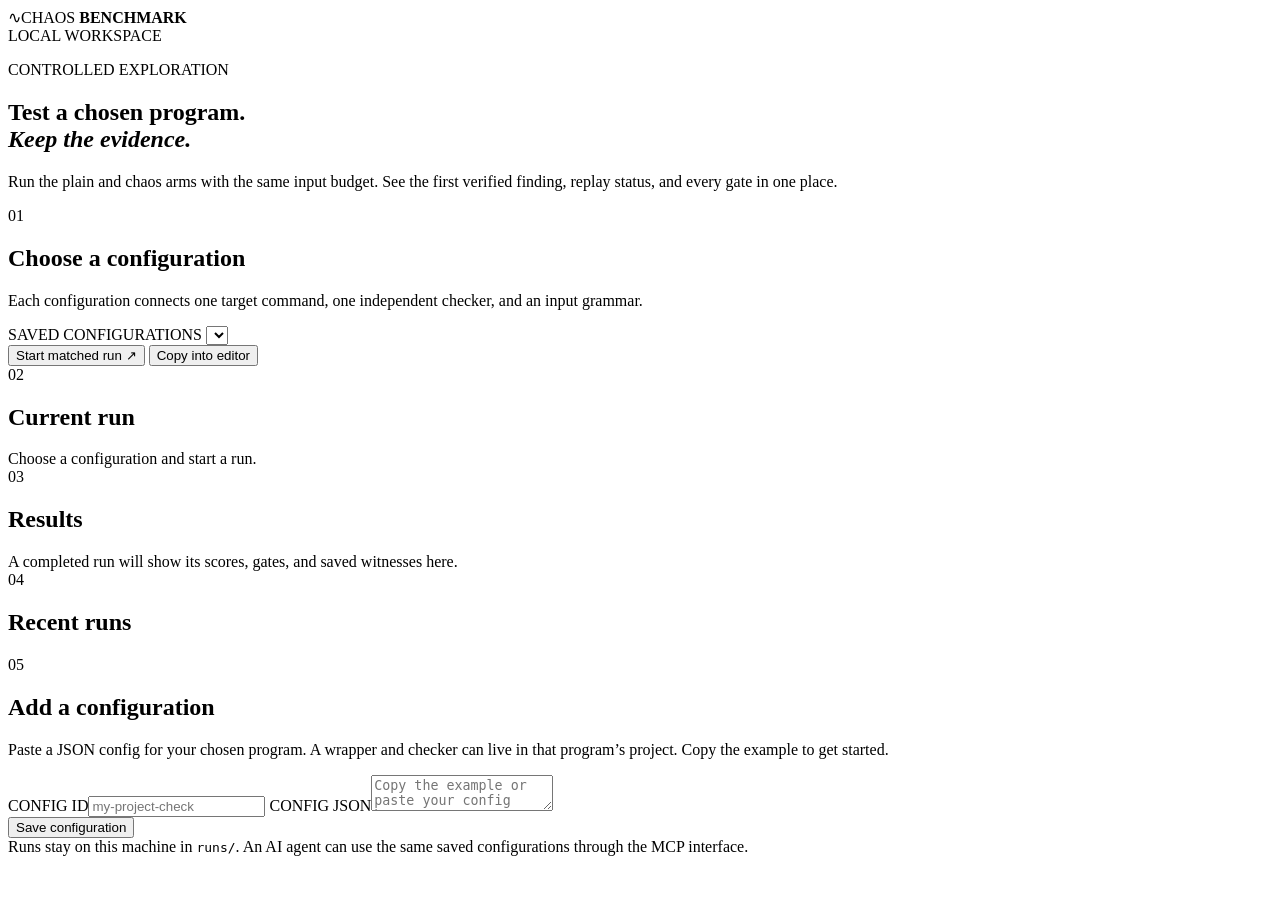
==== web/index.html @ ff036520 "Add local GUI, desktop launcher and MCP tools for AI runs" ====
<!doctype html>
<html lang="en">
<head>
  <meta charset="utf-8">
  <meta name="viewport" content="width=device-width,initial-scale=1">
  <title>Chaos Security Benchmark</title>
  <link rel="icon" href="/icon.svg" type="image/svg+xml">
  <link rel="stylesheet" href="/style.css">
  <script src="/app.js" defer></script>
</head>
<body>
  <header class="topbar">
    <div class="brand"><span class="brand-mark">∿</span><span>CHAOS <strong>BENCHMARK</strong></span></div>
    <span class="local-badge">LOCAL WORKSPACE</span>
  </header>
  <main>
    <section class="hero">
      <p class="eyebrow">CONTROLLED EXPLORATION</p>
      <h1>Test a chosen program.<br><em>Keep the evidence.</em></h1>
      <p>Run the plain and chaos arms with the same input budget. See the first verified finding, replay status, and every gate in one place.</p>
    </section>

    <div id="notice" class="notice" role="status" aria-live="polite"></div>

    <section class="grid">
      <div class="panel run-panel">
        <div class="panel-heading"><span class="number">01</span><h2>Choose a configuration</h2></div>
        <p class="muted">Each configuration connects one target command, one independent checker, and an input grammar.</p>
        <label for="config-select">SAVED CONFIGURATIONS</label>
        <select id="config-select"></select>
        <div id="config-meta" class="meta-line"></div>
        <div class="button-row">
          <button id="run-button" class="primary">Start matched run <span>↗</span></button>
          <button id="copy-button" class="secondary">Copy into editor</button>
        </div>
      </div>

      <div class="panel status-panel">
        <div class="panel-heading"><span class="number">02</span><h2>Current run</h2></div>
        <div id="current-empty" class="empty">Choose a configuration and start a run.</div>
        <div id="current-detail" hidden>
          <div class="status-line"><span id="run-state" class="state">—</span><span id="run-id" class="mono"></span></div>
          <p id="run-description" class="muted"></p>
          <div class="button-row"><button id="refresh-button" class="secondary">Refresh</button><button id="cancel-button" class="danger" hidden>Stop run</button></div>
        </div>
      </div>
    </section>

    <section class="panel results-panel">
      <div class="panel-heading"><span class="number">03</span><h2>Results</h2></div>
      <div id="results-empty" class="empty">A completed run will show its scores, gates, and saved witnesses here.</div>
      <div id="results" hidden>
        <div class="metrics">
          <div class="metric"><span>PLAIN FIRST-HIT SCORE</span><strong id="score-off">—</strong></div>
          <div class="metric"><span>CHAOS FIRST-HIT SCORE</span><strong id="score-on">—</strong></div>
          <div class="metric"><span>SAVED WITNESSES</span><strong id="witness-count">—</strong></div>
        </div>
        <h3>Gates</h3><div id="gates" class="gate-list"></div>
        <h3>First findings</h3><div id="witnesses" class="witness-list"></div>
      </div>
    </section>

    <section class="grid lower">
      <div class="panel">
        <div class="panel-heading"><span class="number">04</span><h2>Recent runs</h2></div>
        <div id="run-list" class="run-list"></div>
      </div>
      <div class="panel">
        <div class="panel-heading"><span class="number">05</span><h2>Add a configuration</h2></div>
        <p class="muted">Paste a JSON config for your chosen program. A wrapper and checker can live in that program’s project. Copy the example to get started.</p>
        <label for="new-id">CONFIG ID</label><input id="new-id" placeholder="my-project-check" pattern="[a-z][a-z0-9_-]*" maxlength="64">
        <label for="config-editor">CONFIG JSON</label><textarea id="config-editor" spellcheck="false" placeholder="Copy the example or paste your config here"></textarea>
        <div class="button-row"><button id="save-button" class="secondary">Save configuration</button></div>
      </div>
    </section>
    <footer>Runs stay on this machine in <code>runs/</code>. An AI agent can use the same saved configurations through the MCP interface.</footer>
  </main>
</body>
</html>
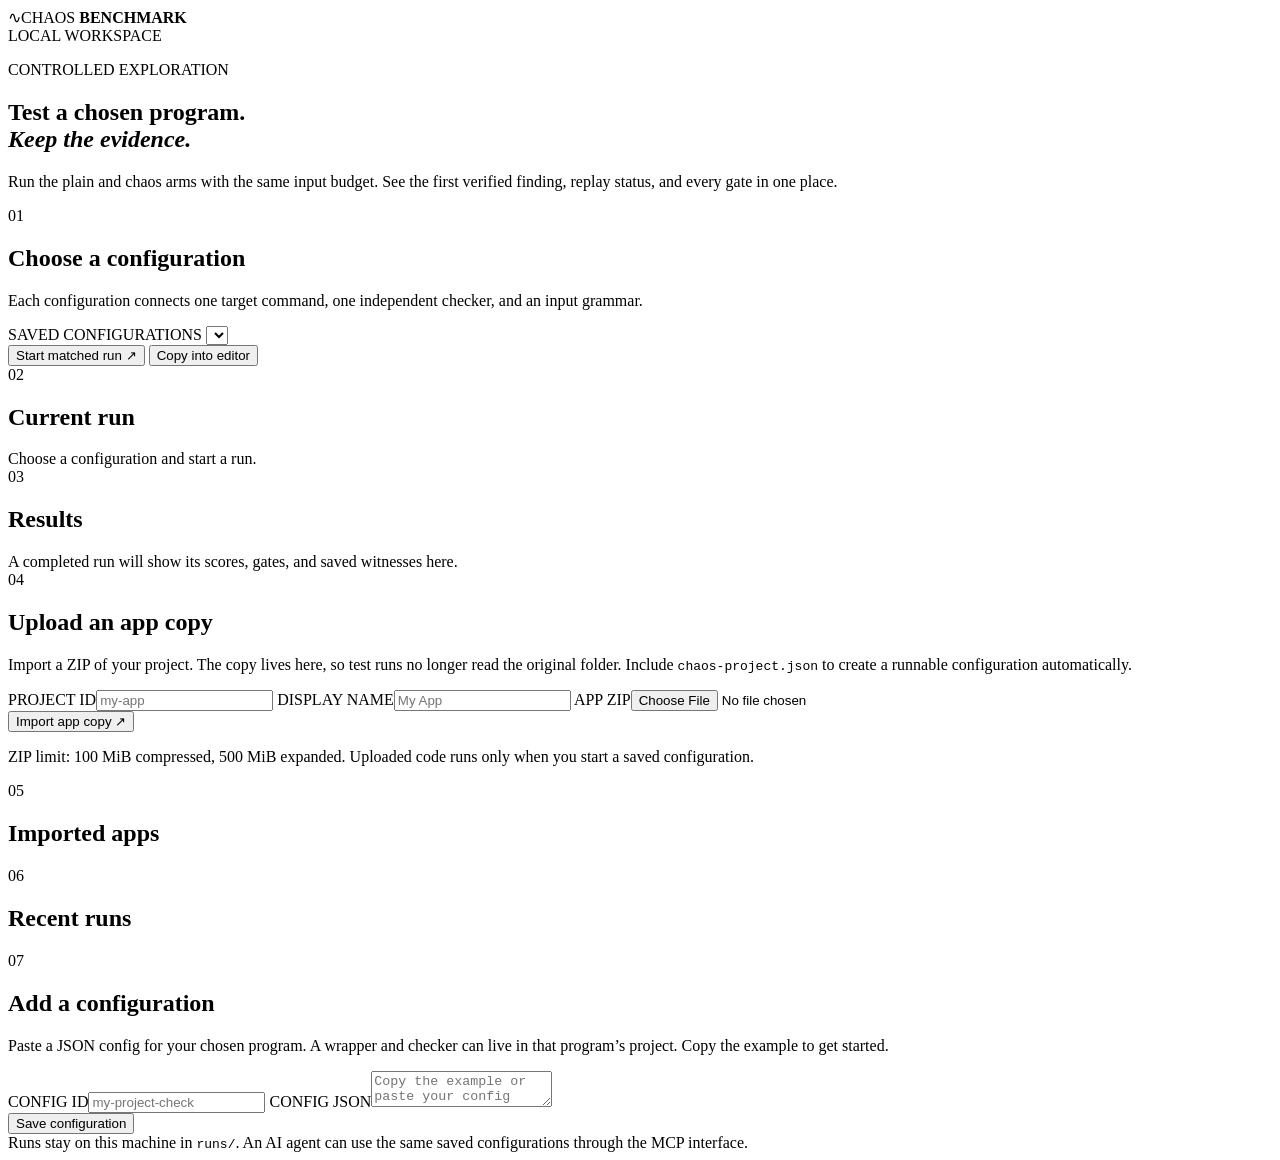
==== commit 28099e83: "Add portable app ZIP import and export through GUI" ====
--- a/web/index.html
+++ b/web/index.html
@@ -62,11 +62,27 @@
 
     <section class="grid lower">
       <div class="panel">
-        <div class="panel-heading"><span class="number">04</span><h2>Recent runs</h2></div>
+        <div class="panel-heading"><span class="number">04</span><h2>Upload an app copy</h2></div>
+        <p class="muted">Import a ZIP of your project. The copy lives here, so test runs no longer read the original folder. Include <code>chaos-project.json</code> to create a runnable configuration automatically.</p>
+        <label for="project-id">PROJECT ID</label><input id="project-id" placeholder="my-app" pattern="[a-z][a-z0-9_-]*" maxlength="64">
+        <label for="project-name">DISPLAY NAME</label><input id="project-name" placeholder="My App" maxlength="100">
+        <label for="project-file">APP ZIP</label><input id="project-file" type="file" accept=".zip,application/zip">
+        <div class="button-row"><button id="import-button" class="primary">Import app copy <span>↗</span></button></div>
+        <p class="hint">ZIP limit: 100 MiB compressed, 500 MiB expanded. Uploaded code runs only when you start a saved configuration.</p>
+      </div>
+      <div class="panel">
+        <div class="panel-heading"><span class="number">05</span><h2>Imported apps</h2></div>
+        <div id="project-list" class="project-list"></div>
+      </div>
+    </section>
+
+    <section class="grid lower">
+      <div class="panel">
+        <div class="panel-heading"><span class="number">06</span><h2>Recent runs</h2></div>
         <div id="run-list" class="run-list"></div>
       </div>
       <div class="panel">
-        <div class="panel-heading"><span class="number">05</span><h2>Add a configuration</h2></div>
+        <div class="panel-heading"><span class="number">07</span><h2>Add a configuration</h2></div>
         <p class="muted">Paste a JSON config for your chosen program. A wrapper and checker can live in that program’s project. Copy the example to get started.</p>
         <label for="new-id">CONFIG ID</label><input id="new-id" placeholder="my-project-check" pattern="[a-z][a-z0-9_-]*" maxlength="64">
         <label for="config-editor">CONFIG JSON</label><textarea id="config-editor" spellcheck="false" placeholder="Copy the example or paste your config here"></textarea>
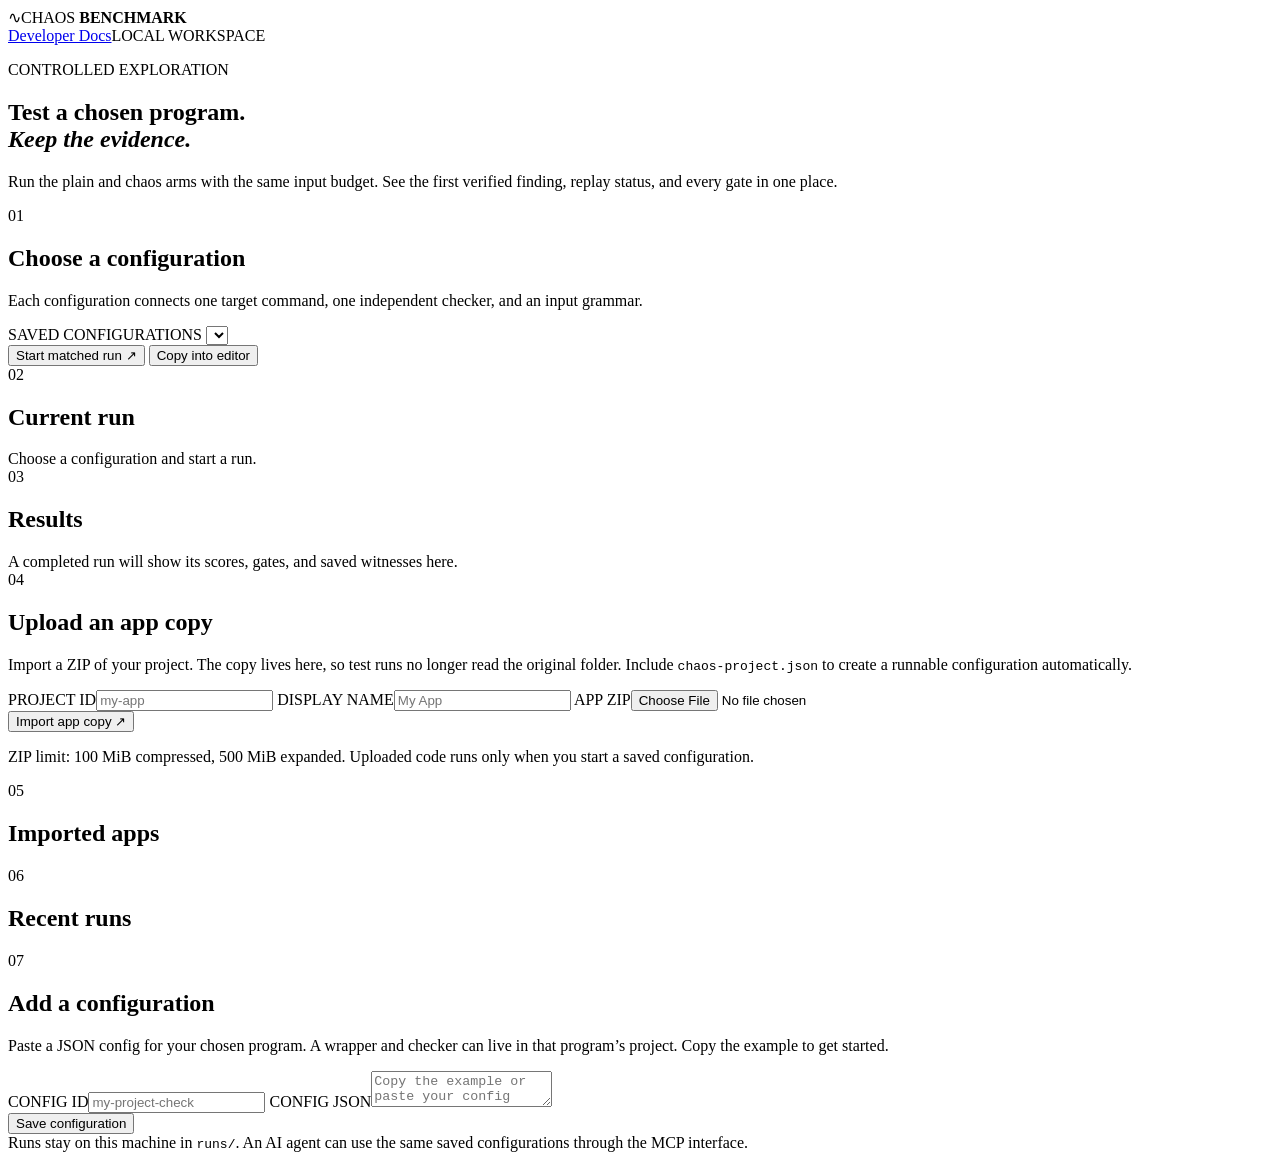
==== commit 115b26ee: "Add developer documentation pages inside local app" ====
--- a/web/index.html
+++ b/web/index.html
@@ -11,7 +11,7 @@
 <body>
   <header class="topbar">
     <div class="brand"><span class="brand-mark">∿</span><span>CHAOS <strong>BENCHMARK</strong></span></div>
-    <span class="local-badge">LOCAL WORKSPACE</span>
+    <div class="top-links"><a class="docs-link" href="/dev-docs">Developer Docs</a><span class="local-badge">LOCAL WORKSPACE</span></div>
   </header>
   <main>
     <section class="hero">
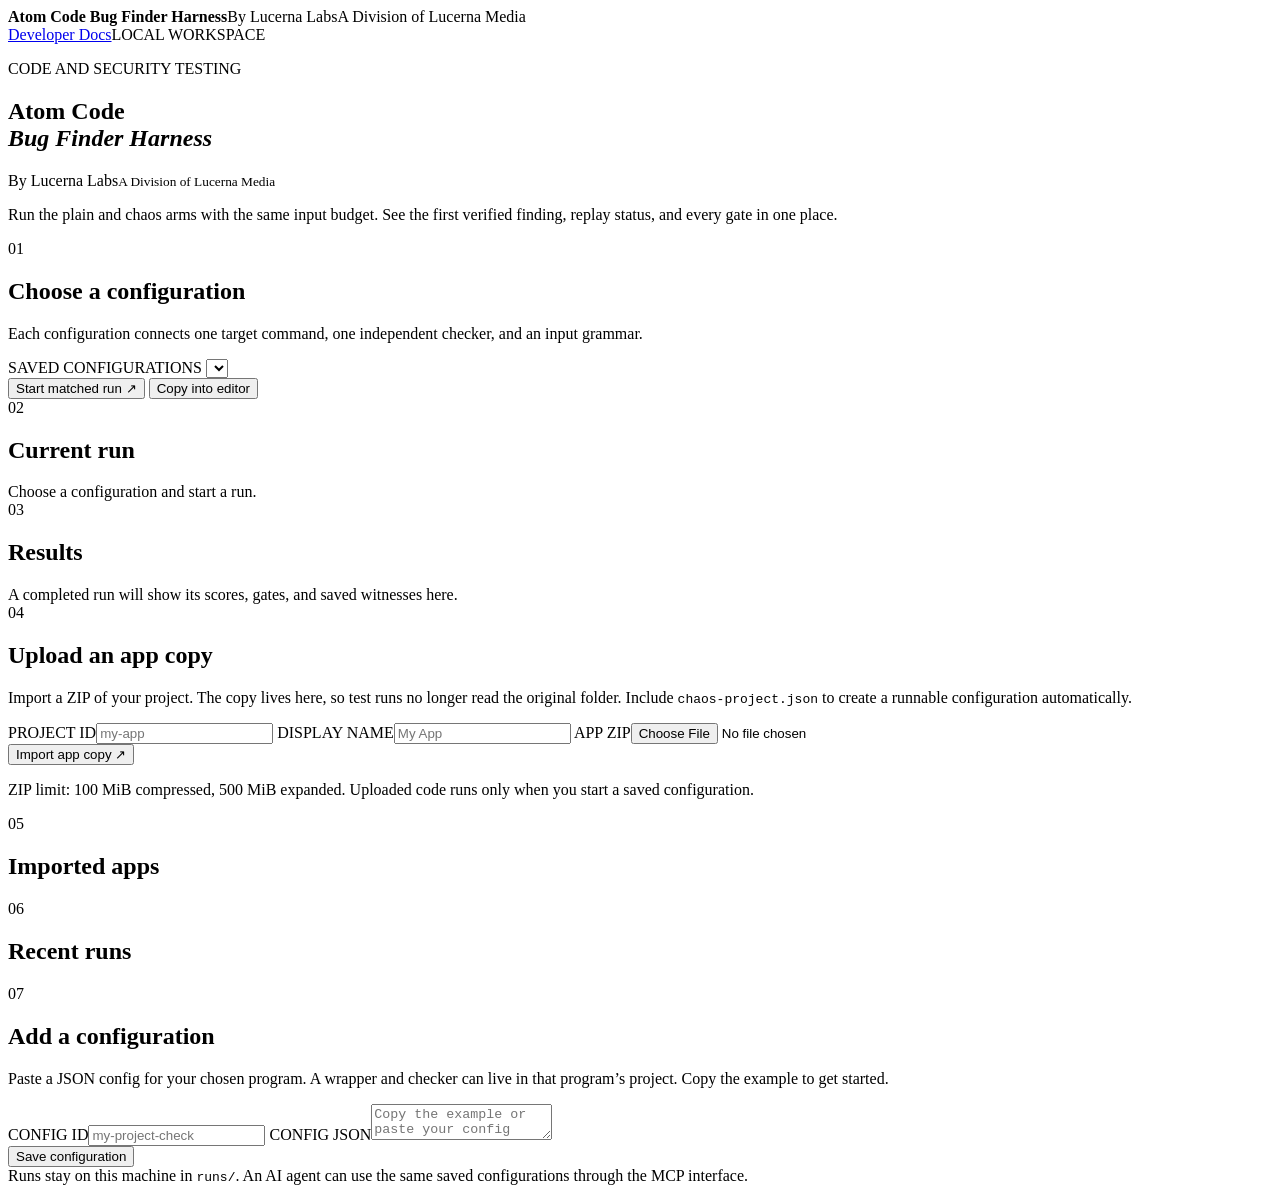
==== commit cb93c7da: "Rebrand app as Atom Code Bug Finder Harness by Lucerna Labs" ====
--- a/web/index.html
+++ b/web/index.html
@@ -3,20 +3,21 @@
 <head>
   <meta charset="utf-8">
   <meta name="viewport" content="width=device-width,initial-scale=1">
-  <title>Chaos Security Benchmark</title>
+  <title>Atom Code Bug Finder Harness | Lucerna Labs</title>
   <link rel="icon" href="/icon.svg" type="image/svg+xml">
   <link rel="stylesheet" href="/style.css">
   <script src="/app.js" defer></script>
 </head>
 <body>
   <header class="topbar">
-    <div class="brand"><span class="brand-mark">∿</span><span>CHAOS <strong>BENCHMARK</strong></span></div>
+    <div class="brand"><img class="brand-mark" src="/icon.svg" alt=""><span class="brand-copy"><strong class="brand-title">Atom Code Bug Finder Harness</strong><span class="brand-maker">By Lucerna Labs</span><span class="brand-parent">A Division of Lucerna Media</span></span></div>
     <div class="top-links"><a class="docs-link" href="/dev-docs">Developer Docs</a><span class="local-badge">LOCAL WORKSPACE</span></div>
   </header>
   <main>
     <section class="hero">
-      <p class="eyebrow">CONTROLLED EXPLORATION</p>
-      <h1>Test a chosen program.<br><em>Keep the evidence.</em></h1>
+      <p class="eyebrow">CODE AND SECURITY TESTING</p>
+      <h1>Atom Code<br><em>Bug Finder Harness</em></h1>
+      <div class="hero-attribution"><span>By Lucerna Labs</span><small>A Division of Lucerna Media</small></div>
       <p>Run the plain and chaos arms with the same input budget. See the first verified finding, replay status, and every gate in one place.</p>
     </section>
 
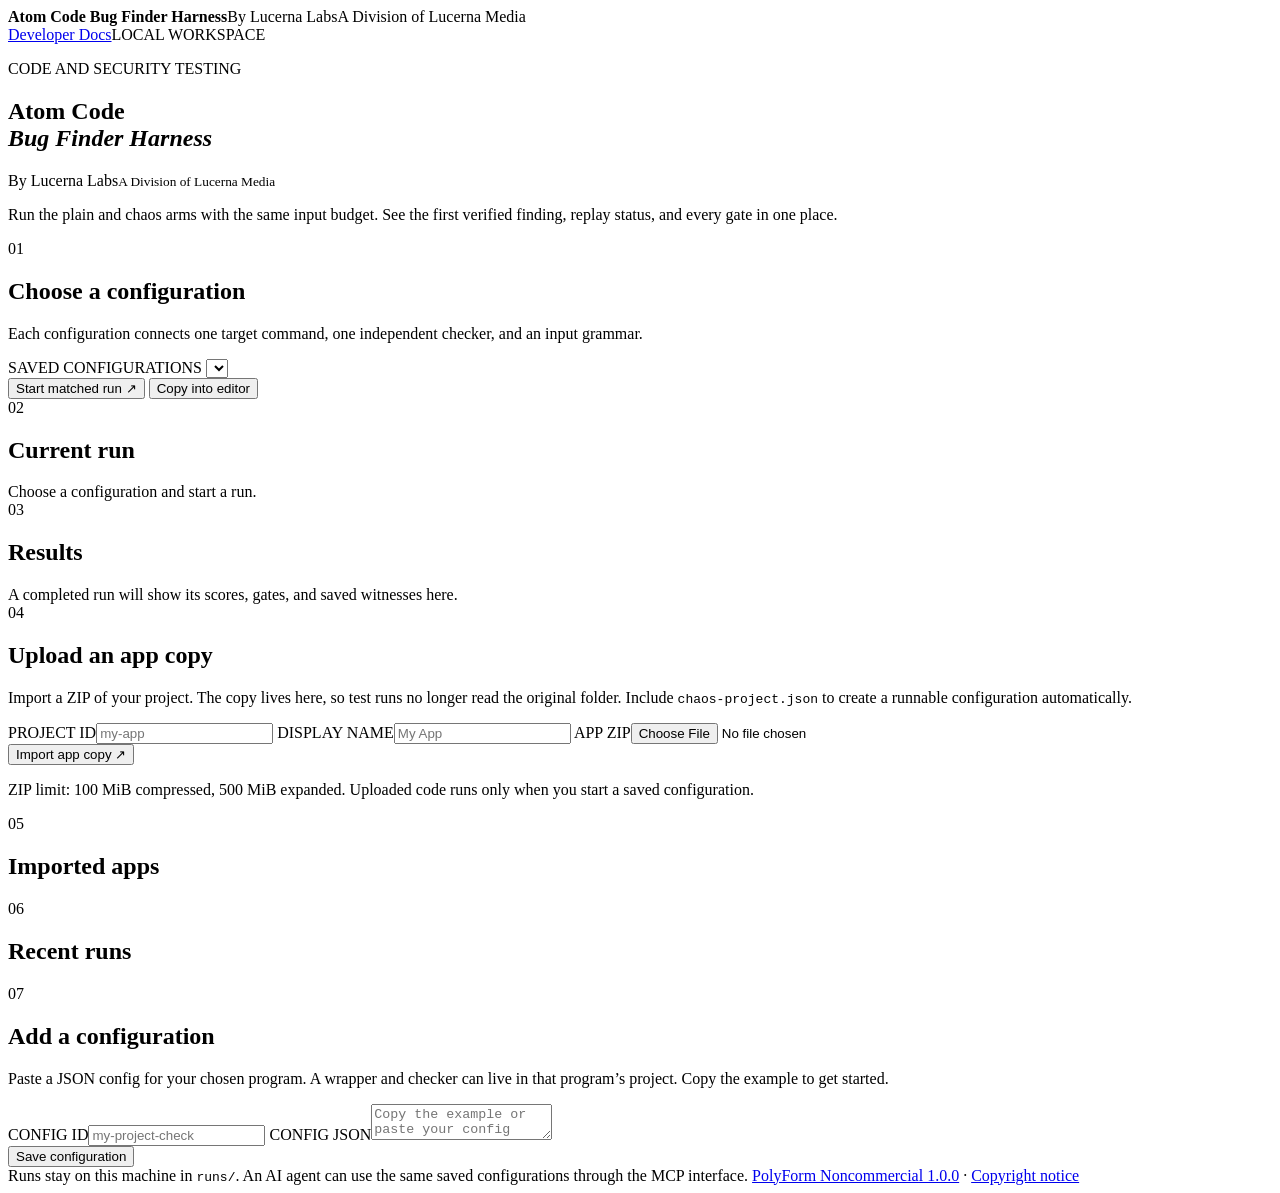
==== commit 78a4432c: "License Bug Finder under PolyForm Noncommercial 1.0.0" ====
--- a/web/index.html
+++ b/web/index.html
@@ -90,7 +90,7 @@
         <div class="button-row"><button id="save-button" class="secondary">Save configuration</button></div>
       </div>
     </section>
-    <footer>Runs stay on this machine in <code>runs/</code>. An AI agent can use the same saved configurations through the MCP interface.</footer>
+    <footer>Runs stay on this machine in <code>runs/</code>. An AI agent can use the same saved configurations through the MCP interface. <a href="/license">PolyForm Noncommercial 1.0.0</a> · <a href="/notice">Copyright notice</a></footer>
   </main>
 </body>
 </html>
